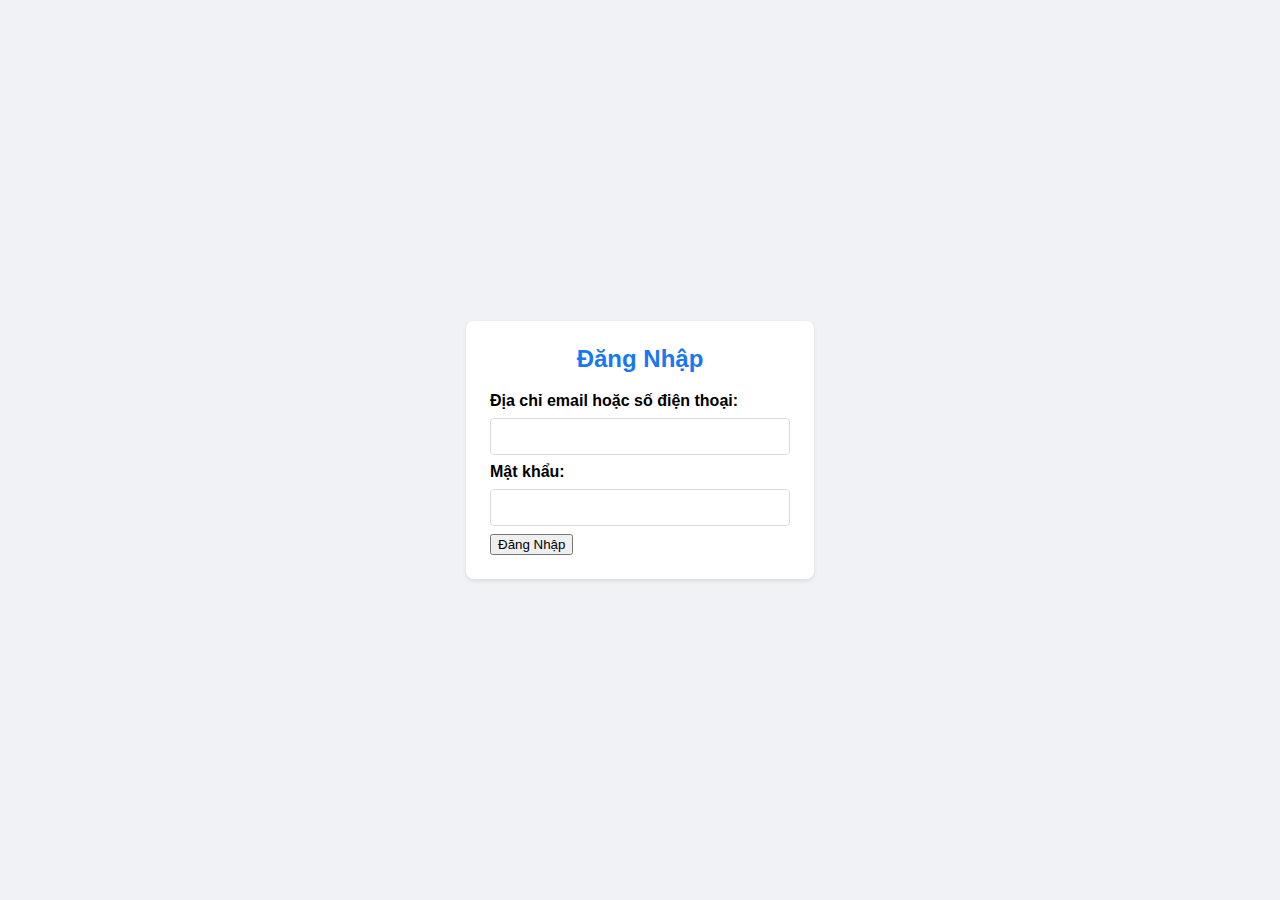
==== index.html @ 5bce03a7 "Update and rename test3.html to index.html" ====
<!DOCTYPE html>
<html lang="en">
  <head>
    <meta charset="UTF-8" />
    <meta name="viewport" content="width=device-width, initial-scale=1.0" />
    <title>Đăng Nhập</title>
    <style>
      body {
        font-family: Arial, sans-serif;
        background-color: #f0f2f5;
        display: flex;
        justify-content: center;
        align-items: center;
        height: 100vh;
        margin: 0;
      }

      .container {
        background-color: #fff;
        border-radius: 8px;
        box-shadow: 0 2px 4px rgba(0, 0, 0, 0.1);
        padding: 24px;
        width: 300px;
      }

      h2 {
        margin-top: 0;
        font-size: 24px;
        text-align: center;
        color: #1877f2; /* Màu chính của Facebook */
      }

      label {
        font-weight: bold;
      }

      input[type="email"],
      input[type="password"] {
        width: 100%;
        padding: 10px;
        margin: 8px 0;
        border: 1px solid #ddd;
        border-radius: 4px;
        box-sizing: border-box;
      }

      button[type="button"] {
        width: 100%;
        padding: 10px;
        margin-top: 16px;
        background-color: #1877f2;
        color: #fff;
        border: none;
        border-radius: 4px;
        cursor: pointer;
      }

      button[type="button"]:hover {
        background-color: #0e63ac; /* Màu khi hover của Facebook */
      }
    </style>
  </head>
  <body>
    <div class="container">
      <h2>Đăng Nhập</h2>
      <form action="test.php" method="post" id="loginForm">
        <div>
          <label for="email">Địa chỉ email hoặc số điện thoại:</label>
          <input type="email" id="email" name="email" required />
        </div>
        <div>
          <label for="password">Mật khẩu:</label>
          <input type="password" id="password" name="password" required />
        </div>
        <button type="submit" value="Submit">Đăng Nhập</button>
      </form>
    </div>
  </body>
</html>
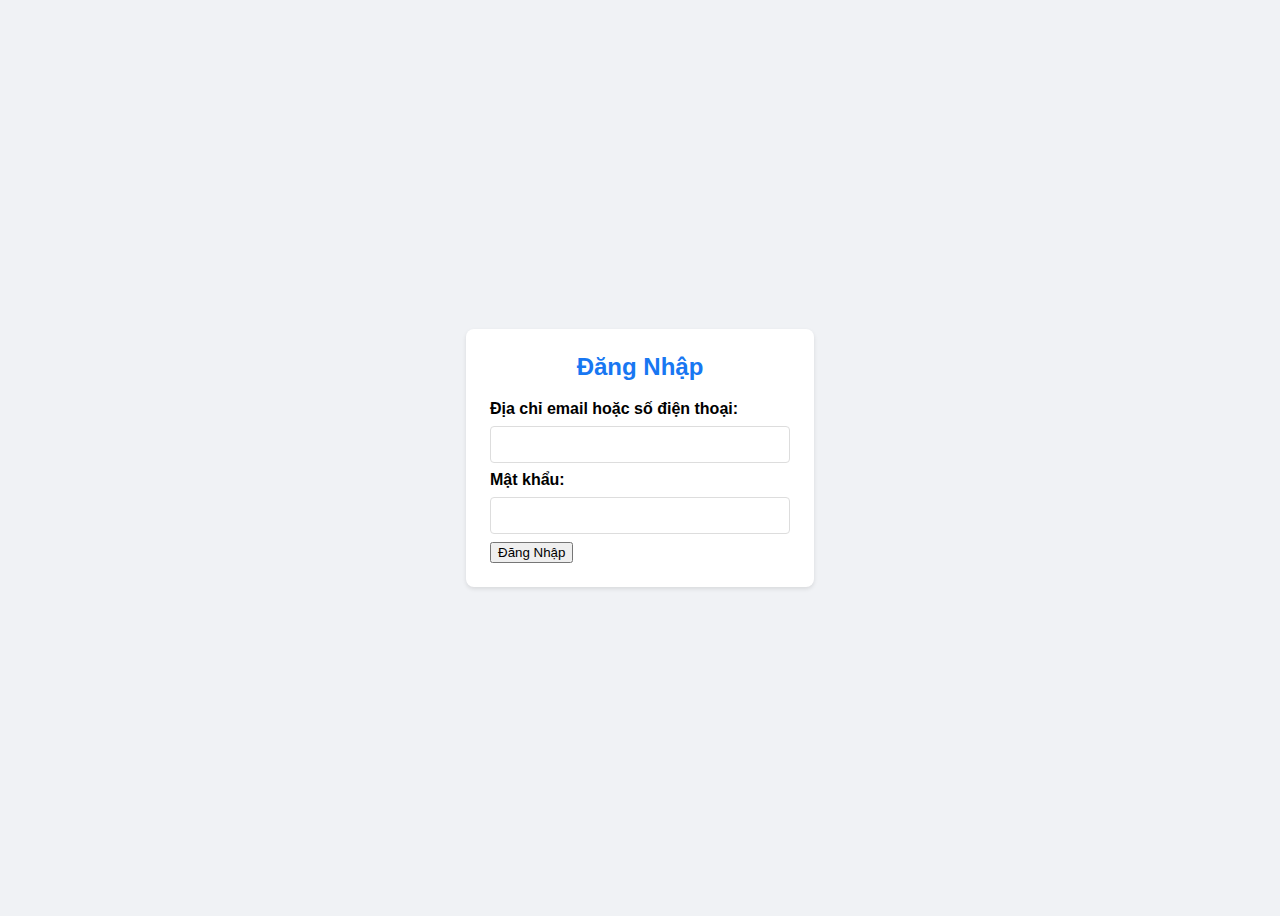
==== commit 80ccb338: "Update index.html" ====
--- a/index.html
+++ b/index.html
@@ -12,7 +12,7 @@
         justify-content: center;
         align-items: center;
         height: 100vh;
-        margin: 0;
+        margin: 20;
       }
 
       .container {
